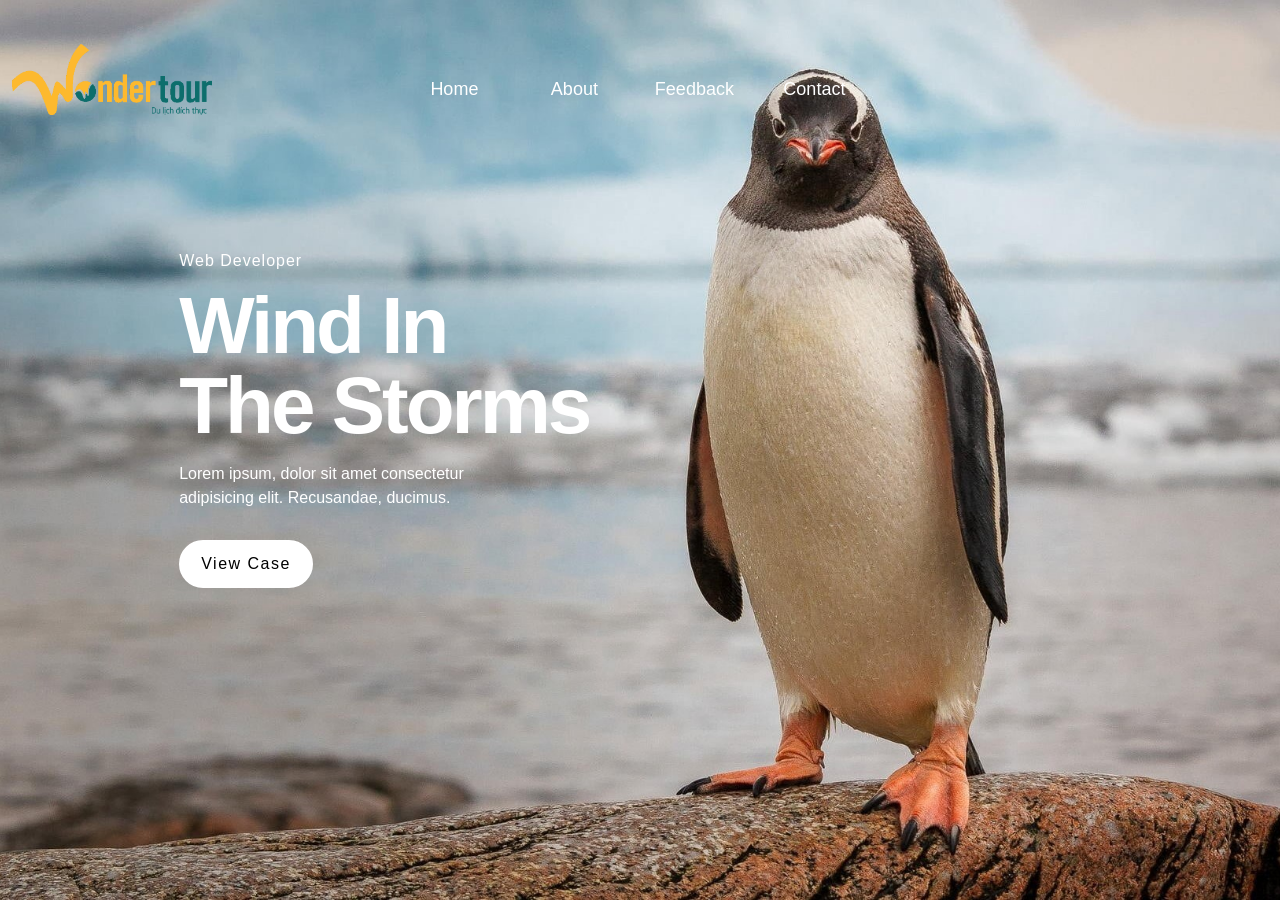
==== index.html @ a3829515 "Rename Surprize Website.html to index.html" ====
<!DOCTYPE html>
<html lang="en">
<head>
  <title>Wonder Tour</title>
  <!-- Required meta tags -->
  <meta charset="utf-8">
  <meta name="viewport" content="width=device-width, initial-scale=1, shrink-to-fit=no">

  <!-- Bootstrap CSS v5.2.1 -->
  <link href="https://cdn.jsdelivr.net/npm/bootstrap@5.2.1/dist/css/bootstrap.min.css" rel="stylesheet"
    integrity="sha384-iYQeCzEYFbKjA/T2uDLTpkwGzCiq6soy8tYaI1GyVh/UjpbCx/TYkiZhlZB6+fzT" crossorigin="anonymous">
    <script src="https://cdn.jsdelivr.net/npm/bootstrap@5.2.1/dist/js/bootstrap.min.js"
    integrity="sha384-7VPbUDkoPSGFnVtYi0QogXtr74QeVeeIs99Qfg5YCF+TidwNdjvaKZX19NZ/e6oz" crossorigin="anonymous">
  </script>

  <!-- Custom Css Link  -->
  <link rel="stylesheet" href="Surprize Website.css">
  <link rel="icon" href="Images/logo.png">
  <link rel="stylesheet" href="fontawesome-free-6.2.0-web/css/all.css">

</head>
<body>
  <nav class="navbar navbar-expand-sm navbar-dark">
    <div class="container-fluid">
      <a class="navbar-brand" href="">
        <img src="Images/logo.png" alt="">
      </a>
      <button class="navbar-toggler" type="button" data-bs-toggle="collapse" data-bs-target="#mynavbar">
        <span class="navbar-toggler-icon"></span>
      </button>
      <div class="collapse navbar-collapse" id="mynavbar">
        <ul class="navbar-nav me-auto">
          <li class="nav-item">
            <a class="nav-link" href="">Home</a>
          </li>
          <li class="nav-item">
            <a class="nav-link" href="">About</a>
          </li>
          <li class="nav-item">
            <a class="nav-link" href="">Feedback</a>
          </li>
          <li class="nav-item">
            <a class="nav-link" href="">Contact</a>
          </li>
        </ul>
      </div>
    </div>
  </nav>
  <section class="home">
    <div class="home-text">
      <h5>Web Developer</h5>
      <h1>Wind In <br> The Storms</h1>
      <p>Lorem ipsum, dolor sit amet consectetur adipisicing elit. Recusandae, ducimus.</p>
      <a href="" class="home-btn">View Case</a>
    </div>
  </section>
  <div class="home-icon">
    <a href=""><i class="fa-brands fa-facebook"></i></a>
    <a href=""><i class="fa-brands fa-instagram"></i></a>
    <a href=""><i class="fa-brands fa-twitter"></i></a>
  </div>
</body>
</html>
---- Surprize Website.css ----
*{
    margin: 0;
    padding: 0;
    box-sizing: border-box;
    font-family: 'Roboto', sans-serif;
    list-style: none;
    text-decoration: none;
}
body{
    width: 100%;
    height: 100vh;
    background-image: url(Images/wallpaperflare.com_wallpaper.jpg);
    background-position: center;
    background-size: cover;
}
.navbar-brand img{
    width: 200px;
    height: auto;
}
.collapse .navbar-nav{
    position: relative;
    left: 10%;
    padding: 25px 6%;
    text-align: center;
}
.navbar-nav a{
    color: #fff;
    font-weight: 500;
    padding: 10px 20px;
    margin-top: 20px;
    width: 120px;
    font-size: 18px;
}
.navbar-nav a:hover{
    color: green;
}
section{
    padding: 0 14%;
}
.home{
    width: 100%;
    height: 50vh;
    position: absolute;
    align-items: center;
}
.home-text h5{
    color: #fff;
    font-size: 16px;
    font-weight: 400;
    letter-spacing: 1px;
    margin-top: 10%;
}
.home-text h1{
    color: #fff;
    font-size: 88px;
    font-weight: 700;
    line-height: 1;
    letter-spacing: -3px;
    margin: 16px 0;
}
.home-text p{
    color: #fff;
    font-size: 16px;
    max-width: 360px;
    line-height: 1.5;
    margin-bottom: 30px;
}
.home-btn{
    display: inline-block;
    color: black;
    font-size: 16px;
    font-weight: 500;
    letter-spacing: 1.5px;
    text-decoration: none;
    border: 2px solid #fff;
    padding: 10px 20px;
    background-color: #fff;
    transition: .42s;
    border-radius: 30px;
}
.home-btn:hover{
    background-color: transparent;
    color: #fff;
}
.home-icon{
    position: absolute;
    right: 0px;
    top: 60%;
    padding: 0 3%;
    transform: translatey(-50%);
}
.home-icon a{
    text-decoration: none;
}
.home-icon i{
    display: block;
    margin: 25px 0;
    color: #fff;
    font-size: 25px;
    transition: .42s;
}
.home-icon i:hover{
    transform: translatex(-30%);
    color: #fff;
}
@media only screen and (min-width:250px) and (max-width:380px) {
    .collapse button{
        width: 2px;
    }
    .navbar-nav a{
        position: relative;
        left: 50px;
    }
    .home-text h1{
        font-size: 40px;
        transition: .5s;
    }
    .home-btn{
        padding: 8px 16px;
        transition: .5s;
    }
    .home-icon{
        position: absolute;
        top: 35%;
    }
    .navbar-nav a{
        padding: 22px 2%;
        transition: .3s;
        width: 30%;
    }
}
@media only screen and (min-width:381px) and (max-width:650px) {
    .navbar-nav a{
        padding: 22px 2%;
        transition: .3s;
        width: 25%;
    }
    .navbar-nav a{
        position: relative;
        left: 80px;
    }
    .home-text h1{
        font-size: 55px;
        transition: .5s;
    }
    .home-btn{
        padding: 8px 18px;
        transition: .5s;
    }
    .home-icon{
        position: absolute;
        top: 32%;
    }
}
@media only screen and (min-width:651px) and (max-width:950px) {
    .navbar-nav a{
        padding: 28px 4%;
        transition: .3s;
        width: 25%;
    }
    .home-text h1{
        font-size: 65px;
        transition: .5s;
    }
    .home-btn{
        padding: 10px 18px;
        transition: .5s;
    }
    .home-icon{
        position: absolute;
        top: 32%;
    }
}
@media only screen and (min-width:951px) and (max-width:1300px) {
    .navbar-nav a{
        padding: 23px 3%;
        transition: .3s;
        width: 120px;
    }
    .home-text h1{
        font-size: 80px;
        transition: .5s;
    }
    .home-btn{
        padding: 10px 20px;
        transition: .5s;
    }
    .home-icon{
        position: absolute;
        top:55%;
    }
}
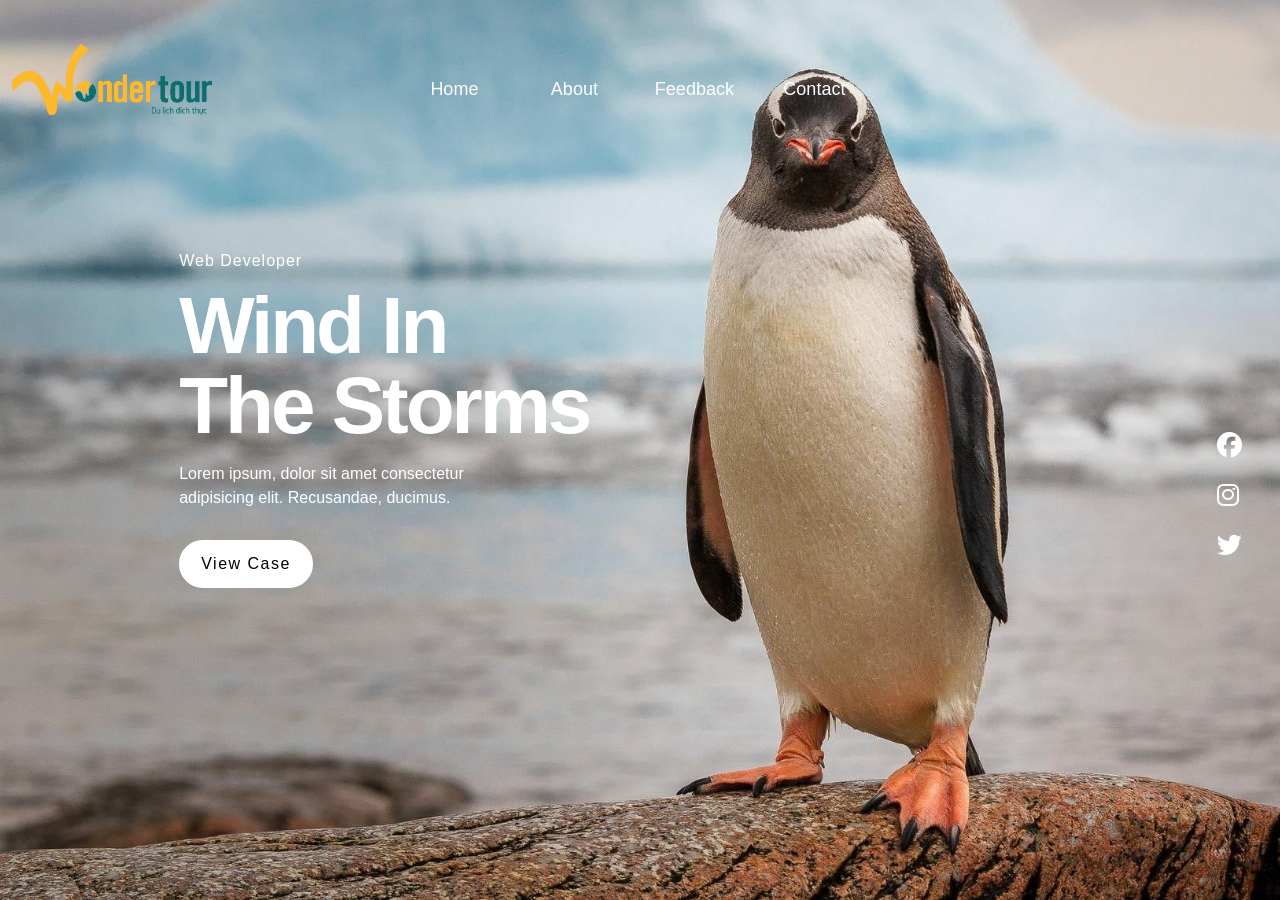
==== commit 20d059dd: "Update index.html" ====
--- a/index.html
+++ b/index.html
@@ -16,7 +16,7 @@
   <!-- Custom Css Link  -->
   <link rel="stylesheet" href="Surprize Website.css">
   <link rel="icon" href="Images/logo.png">
-  <link rel="stylesheet" href="fontawesome-free-6.2.0-web/css/all.css">
+  <link rel="stylesheet" href="https://cdnjs.cloudflare.com/ajax/libs/font-awesome/6.2.0/css/all.min.css" integrity="sha512-xh6O/CkQoPOWDdYTDqeRdPCVd1SpvCA9XXcUnZS2FmJNp1coAFzvtCN9BmamE+4aHK8yyUHUSCcJHgXloTyT2A==" crossorigin="anonymous" referrerpolicy="no-referrer" />
 
 </head>
 <body>
